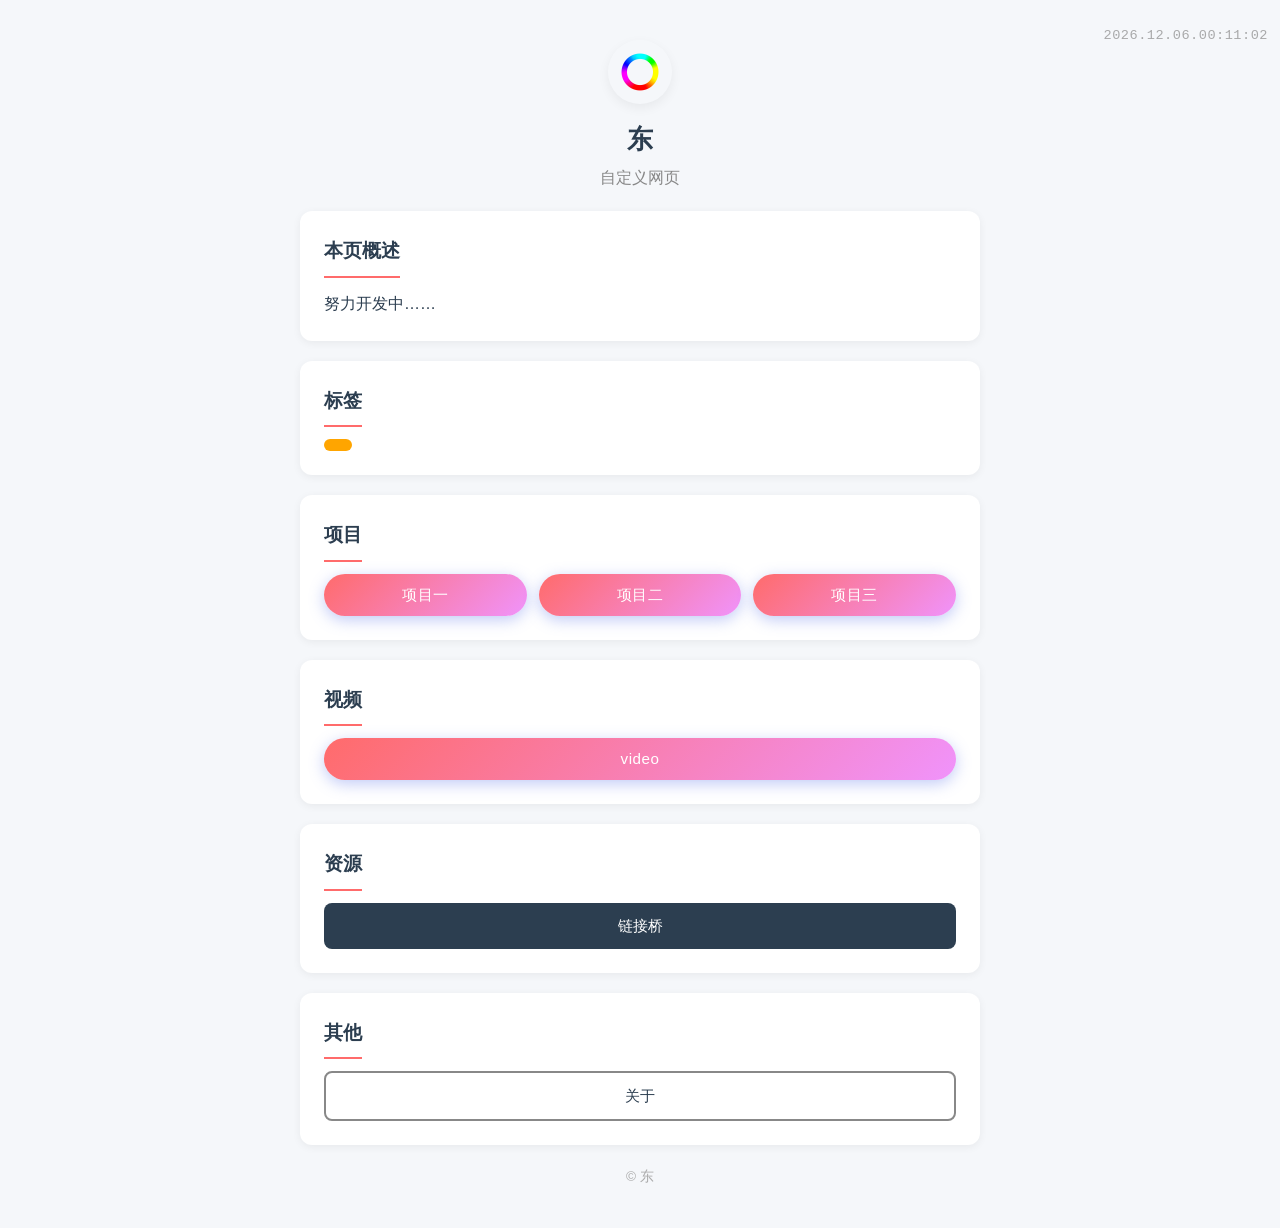
==== index.html @ d2ff535e "把HTML所有内容复制进来了" ====
<!DOCTYPE html>
 <html lang="zh-CN">
   <head>
     <meta charset="UTF-8">
     <meta name="viewport" content="width=device-width, initial-scale=1.0">
     <title>主页</title>
     <link rel="icon" href="assets/images/0.png" type="image/png">
     <link rel="stylesheet" href="css/0.css">
     <script src="js/time.js"></script>
   </head>

   <body>
     <div class="container">
       <!-- 顶部 -->
       <header>
         <img src="assets/images/0.png" class="avatar">
         <h1>东</h1>
         <p class="tagline">自定义网页</p>
       </header>
       
       <!-- 介绍 -->
       <section id="about">
         <h2>本页概述</h2>
         <p>努力开发中……</p>
       </section>

       <section id="skills">
         <h2>标签</h2>
          <ul class="skills">
             <li></li>
          </ul>
       </section>
    
       <!-- 项目 -->
       <section id="container">
         <h2>项目</h2>
         <div class="button-group">
           <a href="xiangmuyi.html">项目一</a>
           <a href="xiangmuer.html">项目二</a>
           <a href="xiangmusan.html">项目三</a>
         </div>
       </section>
       
       <!-- 视频 -->
       <section id="container">
         <h2>视频</h2>
         <div class="button-group">
           <a href="">video</a>
         </div>
       </section>
       
       <!-- 资源 -->
       <section id="contact">
         <h2>资源</h2>
         <div class="links">
           <a href="browser.html">链接桥</a>
         </div>
       </section>
       
       <!-- 其他 -->
       <section id="others">
         <h2>其他</h2>
         <div class="transparent-button">
           <a href="about.html">关于</a>
         </div>
       </section>
              
       <!-- 声明 -->
       <footer>© 东 </footer>
     </div>
   </body>
 </html>
---- css/0.css ----
/* ===== 基础重置 ===== */
* { margin: 0; padding: 0; box-sizing: border-box; }

/* ===== 亮色变量（默认）===== */
:root {
  --bg: #f5f7fa;
  --text: #2c3e50;
  --text-light: #888;
  --card-bg: #fff;
  --card-shadow: rgba(0,0,0,0.06);
  --primary: #ff6b6b;
  --primary-dark: #e05555;
  --gradient-btn: linear-gradient(135deg, #ff6b6b 0%, #f093fb 100%);
  --gradient-btn-hover: linear-gradient(135deg, #e05555 0%, #d47ae8 100%);
  --gradient-other: linear-gradient(135deg, #00FFFF 0%, #00FF80 100%);
  --skill-bg: #ffa500;
  --links-bg: #2c3e50;
  --links-hover: #ff6b6b;
  --border-h2: #ff6b6b;
  --footer-text: #aaa;
  --clock-opacity: 0.7;
}

/* ===== 暗色覆写（系统深色模式时自动生效）===== */
@media (prefers-color-scheme: dark) {
  :root {
    --bg: #0f0f1a;
    --text: #e0e0e0;
    --text-light: #999;
    --card-bg: #1a1a2e;
    --card-shadow: rgba(0,0,0,0.3);
    --primary: #ff6b6b;
    --primary-dark: #cc4444;
    --gradient-btn: linear-gradient(135deg, #ff6b6b 0%, #c77dff 100%);
    --gradient-btn-hover: linear-gradient(135deg, #e05555 0%, #a855f7 100%);
    --gradient-other: linear-gradient(135deg, #06b6d4 0%, #10b981 100%);
    --skill-bg: #d97706;
    --links-bg: #1e1e32;
    --links-hover: #ff6b6b;
    --border-h2: #ff6b6b;
    --footer-text: #666;
    --clock-opacity: 0.5;
  }

  body {
    background: var(--bg);
  }

  img.avatar {
    filter: brightness(0.85);
  }
}

/* ===== Body ===== */
body {
  font-family: -apple-system, BlinkMacSystemFont, "Segoe UI", sans-serif;
  line-height: 1.7;
  color: var(--text);
  background: var(--bg);
  min-height: 100vh;
  transition: background 0.3s, color 0.3s;
}

/* ===== 整体容器 ===== */
.container {
  max-width: 720px;
  margin: 0 auto;
  padding: 40px 20px;
}

/* ===== 右上角时间 ===== */
#clock {
  position: fixed;
  top: 24px;
  right: 12px;
  font-size: 0.85rem;
  color: var(--text-light);
  font-family: -apple-system, BlinkMacSystemFont, "Segoe UI", monospace;
  letter-spacing: 0.5px;
  opacity: var(--clock-opacity);
  z-index: 999;
  user-select: none;
}

/* ===== 头部 ===== */
header {
  text-align: center;
  margin-bottom: 20px;
}
.avatar {
  width: 64px; height: 64px;
  border-radius: 50%;
  object-fit: cover;
  margin-bottom: 6px;
  box-shadow: 0 4px 12px var(--card-shadow);
}
header h1 { font-size: 1.6rem; margin-bottom: 2px; }
.tagline { color: var(--text-light); font-size: 1rem; }

/* ===== 各模块通用 ===== */
section {
  background: var(--card-bg);
  border-radius: 12px;
  padding: 24px;
  margin-bottom: 20px;
  box-shadow: 0 2px 8px var(--card-shadow);
  transition: background 0.3s, box-shadow 0.3s;
}
section h2 {
  font-size: 1.2rem;
  margin-bottom: 12px;
  padding-bottom: 8px;
  border-bottom: 2px solid var(--border-h2);
  display: inline-block;
}

/* ===== 标签 ===== */
.skills { list-style: none; display: flex; flex-wrap: wrap; gap: 8px; }
.skills li {
  background: var(--skill-bg);
  padding: 6px 14px;
  border-radius: 20px;
  font-size: 0.9rem;
  color: #fff;
}

/* ===== 项目链接按钮 ===== */
.button-group {
  display: flex;
  flex-wrap: nowrap;
  gap: 12px;
}
.button-group a {
  flex: 1 1 calc(33% - 12px);   /* 原 25% 改 33%，3 个按钮更合理 */
  padding: 8px 22px;
  background: var(--gradient-btn);
  color: #fff;
  font-size: 0.95rem;
  font-weight: 500;
  text-decoration: none;
  border-radius: 25px;
  box-shadow: 0 4px 15px rgba(102, 126, 234, 0.4);
  transition: all 0.3s ease;
  letter-spacing: 0.5px;
  text-align: center;
  box-sizing: border-box;
}
.button-group a:hover {
  transform: translateY(-2px);
  box-shadow: 0 6px 20px rgba(102, 126, 234, 0.6);
  background: var(--gradient-btn-hover);
}
.button-group a:active {
  transform: translateY(0);
  box-shadow: 0 2px 10px rgba(102, 126, 234, 0.3);
}

/* ===== 资源按钮 ===== */
.links { display: flex; gap: 12px; flex-wrap: wrap; }
.links a {
  flex: 1; min-width: 120px;
  text-align: center;
  padding: 10px 0;
  border-radius: 8px;
  background: var(--links-bg);
  color: #fff;
  text-decoration: none;
  font-size: 0.95rem;
  transition: background 0.2s;
}
.links a:hover { background: var(--links-hover); }

/* ===== 其他按钮 ===== */
.other {
  display: flex;
  gap: 12px;
  flex-wrap: nowrap;
}
.other a {
  flex: 1 1 calc(33% - 12px);
  padding: 8px 22px;
  background: var(--gradient-other);
  color: #fff;
  font-size: 0.95rem;
  font-weight: 500;
  text-decoration: none;
  border-radius: 25px;
  box-shadow: 0 4px 15px rgba(102, 126, 234, 0.4);
  transition: all 0.3s ease;
  letter-spacing: 0.5px;
  text-align: center;
  box-sizing: border-box;
}
.other a:hover {
  filter: brightness(1.1);
}

/* ===== 透明按钮 ===== */
.transparent-button {
  display: flex;
  gap: 12px;
  flex-wrap: wrap;
}
.transparent-button a {
  flex: 1;
  min-width: 120px;
  text-align: center;
  padding: 10px 0;
  border-radius: 8px;
  background: transparent;
  color: var(--text);
  font-size: 0.95rem;
  font-weight: 500;
  text-decoration: none;
  border: 2px solid var(--text-light);
  transition: all 0.3s ease;
  box-sizing: border-box;
}
.transparent-button a:hover {
  border-color: var(--primary);
  color: var(--primary);
}

/* ===== 页脚 ===== */
footer {
  text-align: center;
  color: var(--footer-text);
  font-size: 0.85rem;
  margin-top: 20px;
}
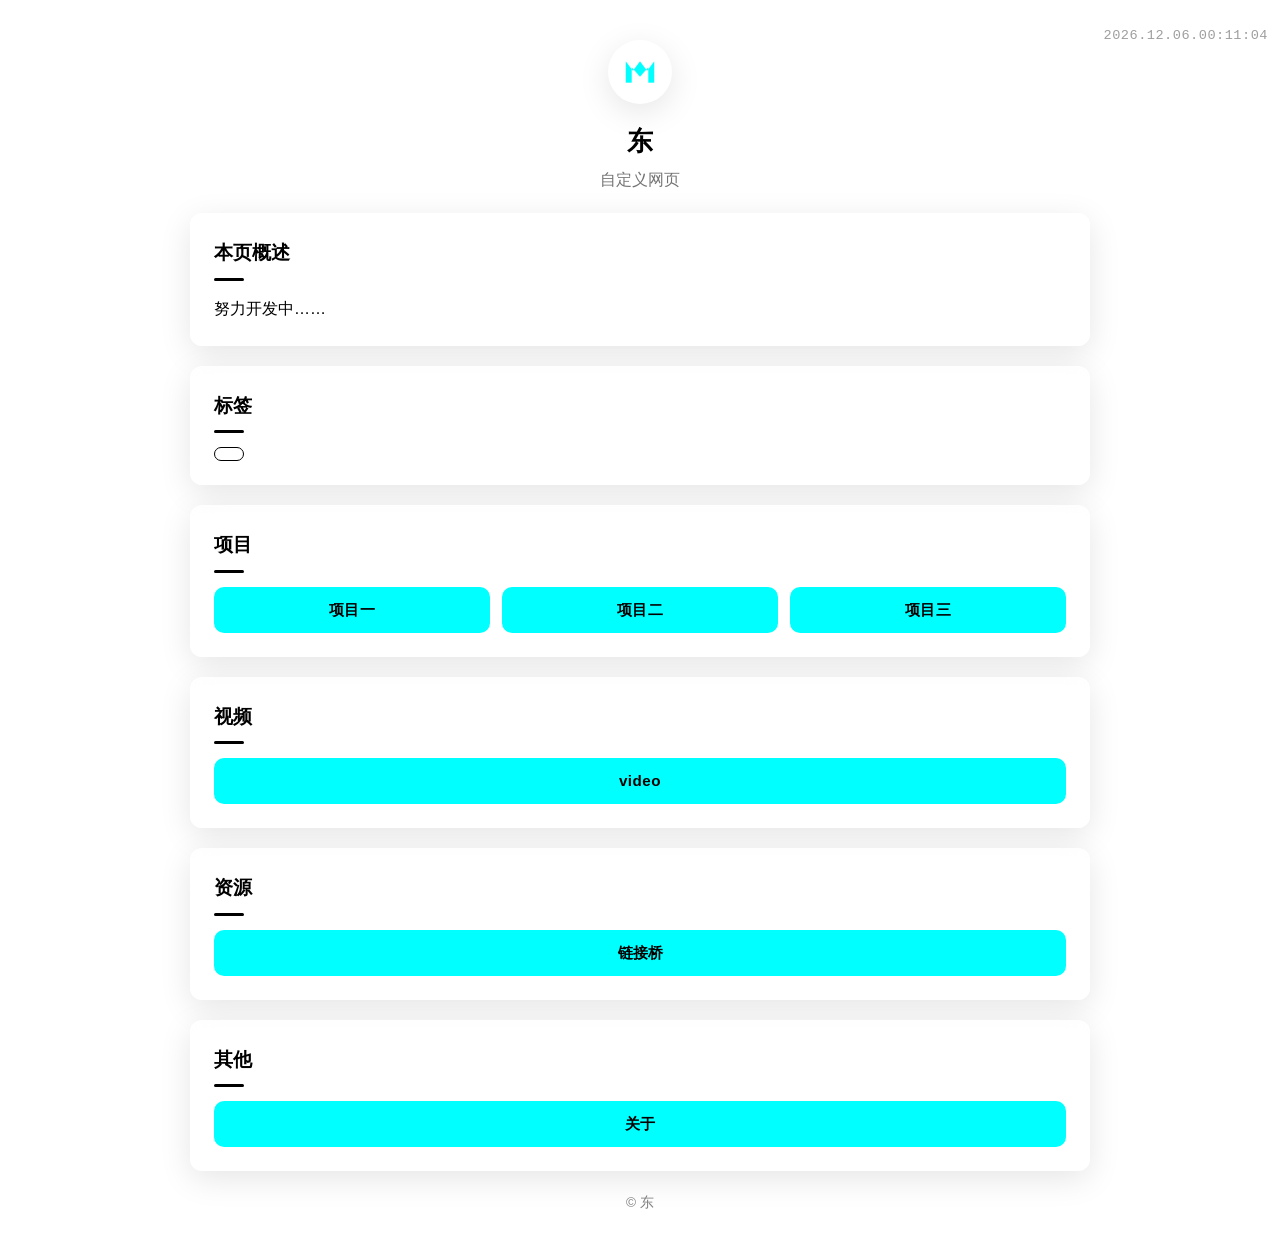
==== commit cb61fc02: "重写css" ====
--- a/index.html
+++ b/index.html
@@ -2,10 +2,12 @@
  <html lang="zh-CN">
    <head>
      <meta charset="UTF-8">
-     <meta name="viewport" content="width=device-width, initial-scale=1.0">
-     <title>主页</title>
+    <meta name="viewport" content="width=device-width, initial-scale=1.0">
+    <meta name="color-scheme" content="light dark">
+    <title>主页</title>
      <link rel="icon" href="assets/images/0.png" type="image/png">
      <link rel="stylesheet" href="css/0.css">
+     <link rel="stylesheet" href="css/time.css">
      <script src="js/time.js"></script>
    </head>
 
--- a/css/0.css
+++ b/css/0.css
@@ -1,59 +1,53 @@
+/* ============================================================
+   东 · 极简扁平 + 玻璃拟态
+   背景：纯白 / 纯黑，自适应明暗
+   卡片：保留毛玻璃（backdrop-filter）
+   按键：统一纯色 #00FFFF，无交互效果
+   ============================================================ */
+
 /* ===== 基础重置 ===== */
 * { margin: 0; padding: 0; box-sizing: border-box; }
 
-/* ===== 亮色变量（默认）===== */
+/* ===== 设计变量（纯白 / 纯黑 · 自适应明暗）===== */
+html { color-scheme: light dark; }
 :root {
-  --bg: #f5f7fa;
-  --text: #2c3e50;
-  --text-light: #888;
-  --card-bg: #fff;
-  --card-shadow: rgba(0,0,0,0.06);
-  --primary: #ff6b6b;
-  --primary-dark: #e05555;
-  --gradient-btn: linear-gradient(135deg, #ff6b6b 0%, #f093fb 100%);
-  --gradient-btn-hover: linear-gradient(135deg, #e05555 0%, #d47ae8 100%);
-  --gradient-other: linear-gradient(135deg, #00FFFF 0%, #00FF80 100%);
-  --skill-bg: #ffa500;
-  --links-bg: #2c3e50;
-  --links-hover: #ff6b6b;
-  --border-h2: #ff6b6b;
-  --footer-text: #aaa;
+  --bg: #ffffff;
+  --text: #000000;
+  --text-light: rgba(0, 0, 0, 0.55);
+
+  /* 毛玻璃（基于纯白背景，用半透明 + 阴影体现质感） */
+  --glass-bg: rgba(255, 255, 255, 0.55);
+  --glass-border: rgba(0, 0, 0, 0.12);
+  --glass-shadow: 0 8px 32px rgba(0, 0, 0, 0.10);
+
+  --accent: #00ffff;                 /* 唯一强调色：按键 */
+  --btn-text: #000000;
+  --footer-text: rgba(0, 0, 0, 0.5);
+  --radius: 12px;
+  --radius-btn: 10px;
   --clock-opacity: 0.7;
 }
 
-/* ===== 暗色覆写（系统深色模式时自动生效）===== */
+/* ===== 暗色（跟随系统）===== */
 @media (prefers-color-scheme: dark) {
   :root {
-    --bg: #0f0f1a;
-    --text: #e0e0e0;
-    --text-light: #999;
-    --card-bg: #1a1a2e;
-    --card-shadow: rgba(0,0,0,0.3);
-    --primary: #ff6b6b;
-    --primary-dark: #cc4444;
-    --gradient-btn: linear-gradient(135deg, #ff6b6b 0%, #c77dff 100%);
-    --gradient-btn-hover: linear-gradient(135deg, #e05555 0%, #a855f7 100%);
-    --gradient-other: linear-gradient(135deg, #06b6d4 0%, #10b981 100%);
-    --skill-bg: #d97706;
-    --links-bg: #1e1e32;
-    --links-hover: #ff6b6b;
-    --border-h2: #ff6b6b;
-    --footer-text: #666;
-    --clock-opacity: 0.5;
-  }
+    --bg: #000000;
+    --text: #ffffff;
+    --text-light: rgba(255, 255, 255, 0.6);
 
-  body {
-    background: var(--bg);
-  }
+    --glass-bg: rgba(255, 255, 255, 0.08);
+    --glass-border: rgba(255, 255, 255, 0.16);
+    --glass-shadow: 0 8px 32px rgba(0, 0, 0, 0.35);
 
-  img.avatar {
-    filter: brightness(0.85);
+    --btn-text: #000000;
+    --footer-text: rgba(255, 255, 255, 0.5);
+    --clock-opacity: 0.6;
   }
 }
 
 /* ===== Body ===== */
 body {
-  font-family: -apple-system, BlinkMacSystemFont, "Segoe UI", sans-serif;
+  font-family: -apple-system, BlinkMacSystemFont, "Segoe UI", "PingFang SC", "Microsoft YaHei", sans-serif;
   line-height: 1.7;
   color: var(--text);
   background: var(--bg);
@@ -61,15 +55,19 @@
   transition: background 0.3s, color 0.3s;
 }
 
-/* ===== 整体容器 ===== */
+/* ===== 容器（自适应宽度：宽屏自动加宽内容列，收窄两侧留白）===== */
 .container {
+  width: 100%;
   max-width: 720px;
   margin: 0 auto;
-  padding: 40px 20px;
+  padding: 40px 10px;
 }
+@media (min-width: 768px)  { .container { max-width: 760px;  padding: 40px 10px; } }
+@media (min-width: 1024px) { .container { max-width: 920px;  padding: 40px 10px; } }
+@media (min-width: 1440px) { .container { max-width: 1440px; padding: 40px 10px; } }
 
-/* ===== 右上角时间 ===== */
-#clock {
+/* ===== 右上角时钟 ===== */
+#time {
   position: fixed;
   top: 24px;
   right: 12px;
@@ -83,142 +81,97 @@
 }
 
 /* ===== 头部 ===== */
-header {
-  text-align: center;
-  margin-bottom: 20px;
-}
+header { text-align: center; margin-bottom: 20px; }
 .avatar {
   width: 64px; height: 64px;
   border-radius: 50%;
   object-fit: cover;
-  margin-bottom: 6px;
-  box-shadow: 0 4px 12px var(--card-shadow);
+  margin-bottom: 8px;
+  box-shadow: var(--glass-shadow);
 }
 header h1 { font-size: 1.6rem; margin-bottom: 2px; }
 .tagline { color: var(--text-light); font-size: 1rem; }
 
-/* ===== 各模块通用 ===== */
+/* ===== 卡片（毛玻璃）===== */
 section {
-  background: var(--card-bg);
-  border-radius: 12px;
+  background: var(--glass-bg);
+  backdrop-filter: blur(16px) saturate(140%);
+  -webkit-backdrop-filter: blur(16px) saturate(140%);
+  border-radius: var(--radius);
   padding: 24px;
   margin-bottom: 20px;
-  box-shadow: 0 2px 8px var(--card-shadow);
-  transition: background 0.3s, box-shadow 0.3s;
+  box-shadow: var(--glass-shadow);
 }
 section h2 {
   font-size: 1.2rem;
-  margin-bottom: 12px;
-  padding-bottom: 8px;
-  border-bottom: 2px solid var(--border-h2);
-  display: inline-block;
+  font-weight: 600;
+  margin-bottom: 14px;
+  color: var(--text);
+}
+section h2::after {
+  content: "";
+  display: block;
+  width: 30px; height: 3px;
+  margin-top: 8px;
+  border-radius: 3px;
+  background: var(--text);
 }
 
 /* ===== 标签 ===== */
 .skills { list-style: none; display: flex; flex-wrap: wrap; gap: 8px; }
 .skills li {
-  background: var(--skill-bg);
+  border: 1px solid var(--text);
+  color: var(--text);
   padding: 6px 14px;
   border-radius: 20px;
   font-size: 0.9rem;
-  color: #fff;
 }
 
-/* ===== 项目链接按钮 ===== */
-.button-group {
-  display: flex;
-  flex-wrap: nowrap;
-  gap: 12px;
+/* ===== 按键（统一纯色 #00FFFF · 无效果）===== */
+.button-group { display: flex; flex-wrap: wrap; gap: 12px; }
+.button-group a {
+  flex: 1 1 calc(33% - 12px);
+  padding: 10px 22px;
+  background: var(--accent);
+  color: var(--btn-text);
+  font-size: 0.95rem;
+  font-weight: 600;
+  text-decoration: none;
+  border: none;
+  border-radius: var(--radius-btn);
+  text-align: center;
+  box-sizing: border-box;
+  letter-spacing: 0.5px;
 }
-.button-group a {
-  flex: 1 1 calc(33% - 12px);   /* 原 25% 改 33%，3 个按钮更合理 */
-  padding: 8px 22px;
-  background: var(--gradient-btn);
-  color: #fff;
+
+.links { display: flex; gap: 12px; flex-wrap: wrap; }
+.links a {
+  flex: 1; min-width: 120px;
+  padding: 10px 0;
+  background: var(--accent);
+  color: var(--btn-text);
   font-size: 0.95rem;
-  font-weight: 500;
+  font-weight: 600;
   text-decoration: none;
-  border-radius: 25px;
-  box-shadow: 0 4px 15px rgba(102, 126, 234, 0.4);
-  transition: all 0.3s ease;
-  letter-spacing: 0.5px;
+  border: none;
+  border-radius: var(--radius-btn);
   text-align: center;
   box-sizing: border-box;
 }
-.button-group a:hover {
-  transform: translateY(-2px);
-  box-shadow: 0 6px 20px rgba(102, 126, 234, 0.6);
-  background: var(--gradient-btn-hover);
-}
-.button-group a:active {
-  transform: translateY(0);
-  box-shadow: 0 2px 10px rgba(102, 126, 234, 0.3);
-}
 
-/* ===== 资源按钮 ===== */
-.links { display: flex; gap: 12px; flex-wrap: wrap; }
-.links a {
+.transparent-button { display: flex; gap: 12px; flex-wrap: wrap; }
+.transparent-button a {
   flex: 1; min-width: 120px;
-  text-align: center;
   padding: 10px 0;
-  border-radius: 8px;
-  background: var(--links-bg);
-  color: #fff;
+  background: var(--accent);
+  color: var(--btn-text);
+  font-size: 0.95rem;
+  font-weight: 600;
   text-decoration: none;
-  font-size: 0.95rem;
-  transition: background 0.2s;
-}
-.links a:hover { background: var(--links-hover); }
-
-/* ===== 其他按钮 ===== */
-.other {
-  display: flex;
-  gap: 12px;
-  flex-wrap: nowrap;
-}
-.other a {
-  flex: 1 1 calc(33% - 12px);
-  padding: 8px 22px;
-  background: var(--gradient-other);
-  color: #fff;
-  font-size: 0.95rem;
-  font-weight: 500;
-  text-decoration: none;
-  border-radius: 25px;
-  box-shadow: 0 4px 15px rgba(102, 126, 234, 0.4);
-  transition: all 0.3s ease;
-  letter-spacing: 0.5px;
+  border: none;
+  border-radius: var(--radius-btn);
   text-align: center;
   box-sizing: border-box;
-}
-.other a:hover {
-  filter: brightness(1.1);
-}
-
-/* ===== 透明按钮 ===== */
-.transparent-button {
-  display: flex;
-  gap: 12px;
-  flex-wrap: wrap;
-}
-.transparent-button a {
-  flex: 1;
-  min-width: 120px;
-  text-align: center;
-  padding: 10px 0;
-  border-radius: 8px;
-  background: transparent;
-  color: var(--text);
-  font-size: 0.95rem;
-  font-weight: 500;
-  text-decoration: none;
-  border: 2px solid var(--text-light);
-  transition: all 0.3s ease;
-  box-sizing: border-box;
-}
-.transparent-button a:hover {
-  border-color: var(--primary);
-  color: var(--primary);
 }
 
 /* ===== 页脚 ===== */
@@ -228,3 +181,11 @@
   font-size: 0.85rem;
   margin-top: 20px;
 }
+
+/* ===== 关于页链接颜色 ===== */
+.about a {
+  color: #00ffff;
+}
+.about a:hover {
+  color: #00ffff;
+}
--- a/css/time.css
+++ b/css/time.css
@@ -0,0 +1,13 @@
+/* ===== 右上角时间 ===== */
+#time {
+  position: fixed;
+  top: 24px;
+  right: 12px;
+  font-size: 0.85rem;
+  color: var(--text-light);
+  font-family: -apple-system, BlinkMacSystemFont, "Segoe UI", monospace;
+  letter-spacing: 0.5px;
+  opacity: var(--clock-opacity);
+  z-index: 999;
+  user-select: none;
+}
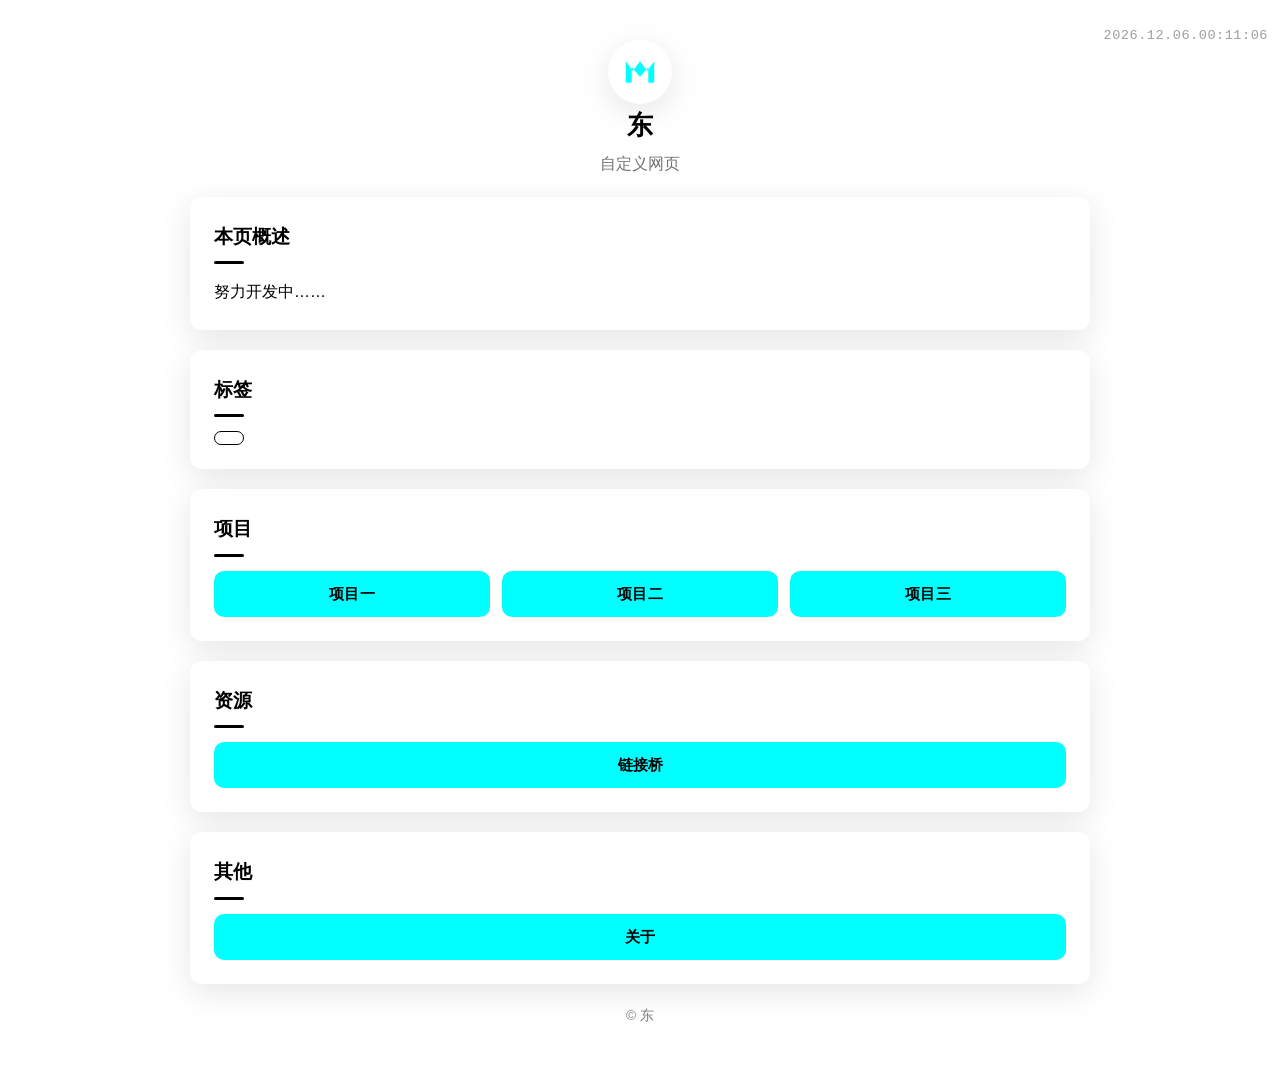
==== commit 596e1c87: "给logo加个直达主页功能" ====
--- a/index.html
+++ b/index.html
@@ -15,7 +15,7 @@
      <div class="container">
        <!-- 顶部 -->
        <header>
-         <img src="assets/images/0.png" class="avatar">
+         <a href="index.html"><img src="assets/images/0.png" class="avatar"></a>
          <h1>东</h1>
          <p class="tagline">自定义网页</p>
        </header>
@@ -44,12 +44,14 @@
        </section>
        
        <!-- 视频 -->
+       <!--
        <section id="container">
          <h2>视频</h2>
          <div class="button-group">
            <a href="">video</a>
          </div>
        </section>
+       -->
        
        <!-- 资源 -->
        <section id="contact">
--- a/css/0.css
+++ b/css/0.css
@@ -83,12 +83,16 @@
 /* ===== 头部 ===== */
 header { text-align: center; margin-bottom: 20px; }
 .avatar {
-  width: 64px; height: 64px;
+  width: 64px;
+  height: 64px;
   border-radius: 50%;
-  object-fit: cover;
-  margin-bottom: 8px;
   box-shadow: var(--glass-shadow);
-}
+  margin-bottom: 0;
+  display: block;}
+header a {
+  display: block;
+  width: 64px;
+  margin: 0 auto;}
 header h1 { font-size: 1.6rem; margin-bottom: 2px; }
 .tagline { color: var(--text-light); font-size: 1rem; }
 
